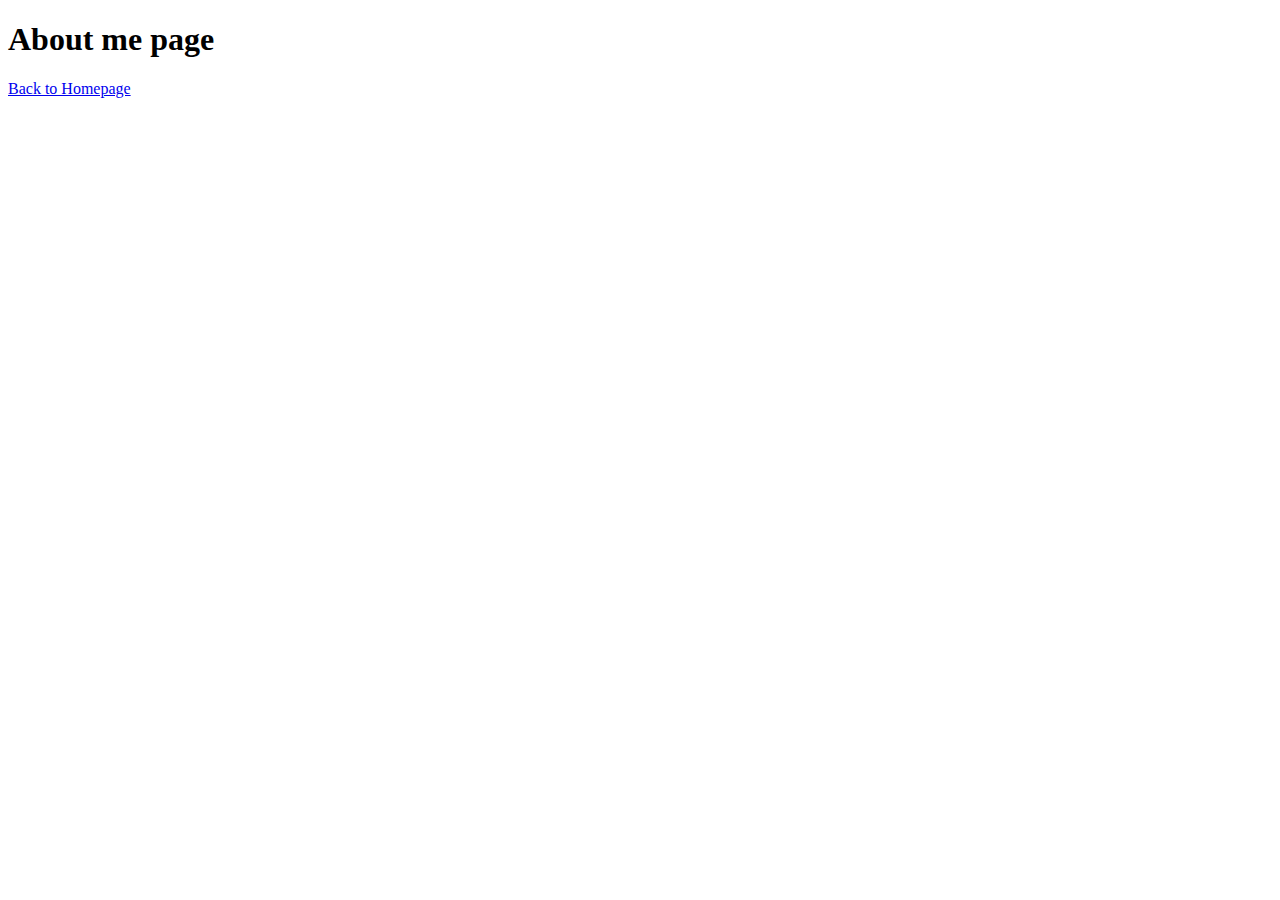
==== about.html @ ccb689b7 "Added Body in HTML + added about.html page" ====
<!DOCTYPE html>
<html lang="en">
  <head>
    <meta charset="UTF-8" />
    <meta http-equiv="X-UA-Compatible" content="IE=edge" />
    <meta name="viewport" content="width=, initial-scale=1.0" />
    <title>Document</title>
  </head>
  <body>
    <h1>About me page</h1>
    <a href="index.html">Back to Homepage</a>
  </body>
</html>
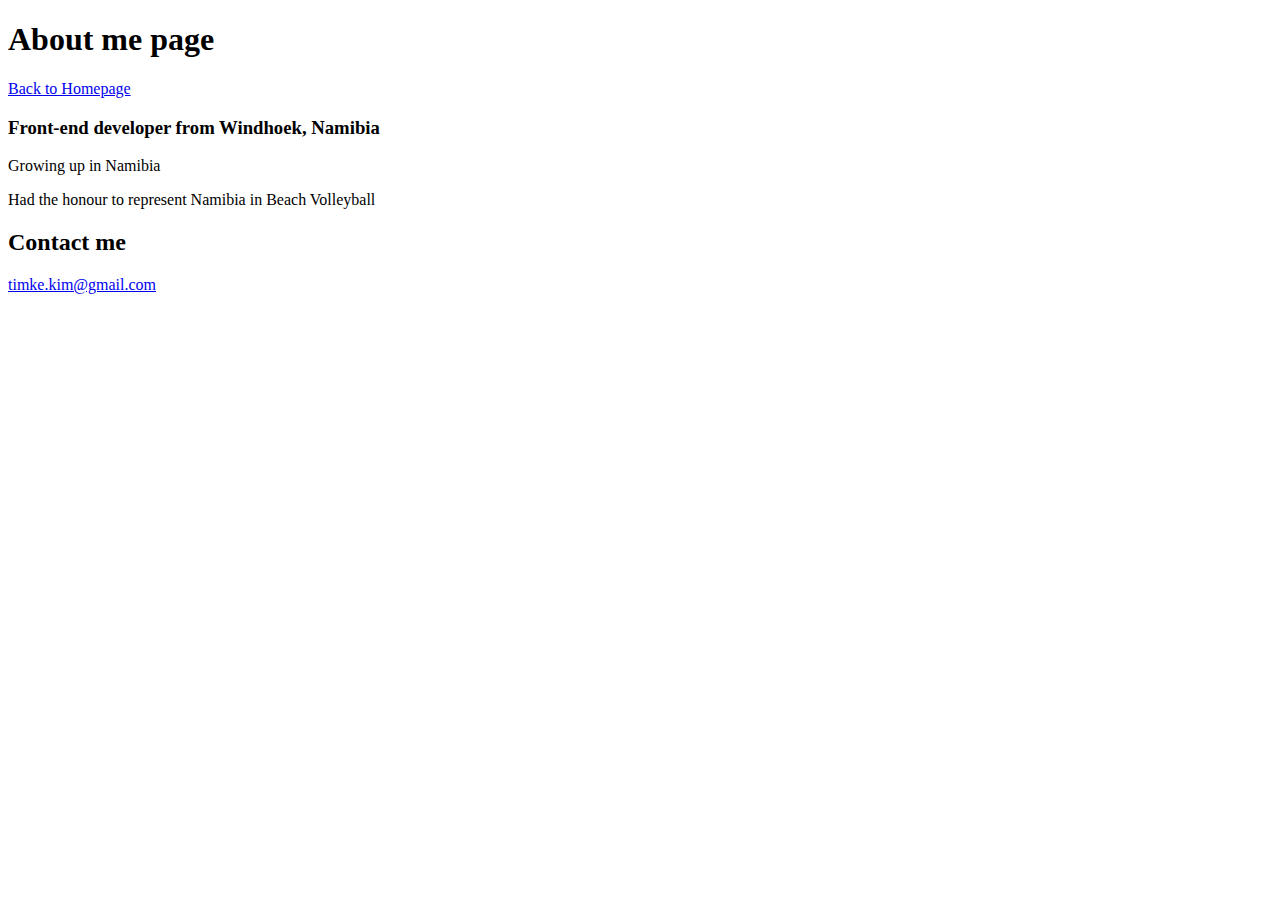
==== commit 8ea1eac0: "added context to about.html page" ====
--- a/about.html
+++ b/about.html
@@ -4,10 +4,15 @@
     <meta charset="UTF-8" />
     <meta http-equiv="X-UA-Compatible" content="IE=edge" />
     <meta name="viewport" content="width=, initial-scale=1.0" />
-    <title>Document</title>
+    <title>About Kim Timke</title>
   </head>
   <body>
     <h1>About me page</h1>
     <a href="index.html">Back to Homepage</a>
+    <h3>Front-end developer from Windhoek, Namibia</h3>
+    <p>Growing up in Namibia</p>
+    <p>Had the honour to represent Namibia in Beach Volleyball</p>
+    <h2>Contact me</h2>
+    <a href="mailto:timke.kim@gmail.com">timke.kim@gmail.com</a>
   </body>
 </html>
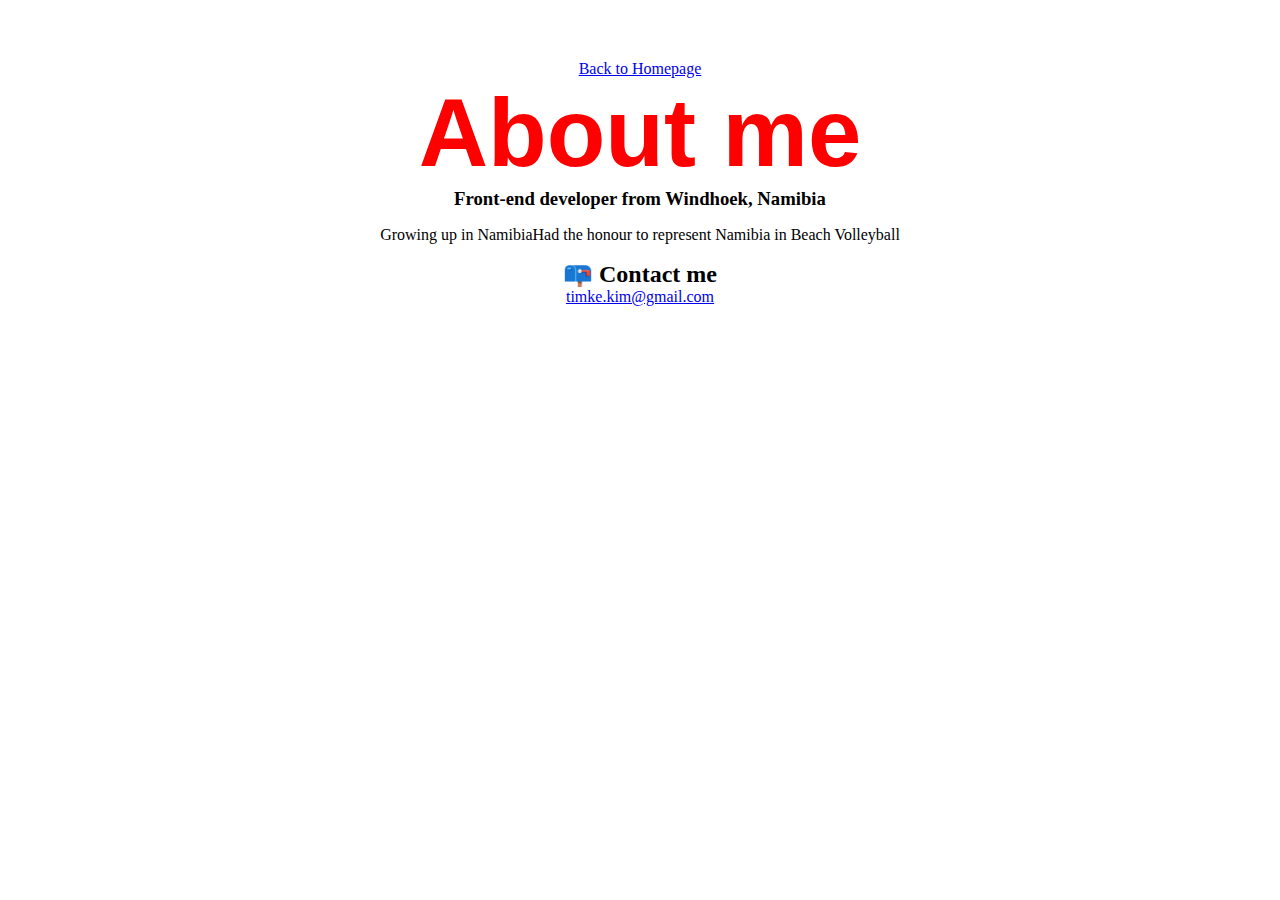
==== commit 9109621d: "working on CSS" ====
--- a/about.html
+++ b/about.html
@@ -5,14 +5,19 @@
     <meta http-equiv="X-UA-Compatible" content="IE=edge" />
     <meta name="viewport" content="width=, initial-scale=1.0" />
     <title>About Kim Timke</title>
+    <link rel="stylesheet" href="src/style.css" />
   </head>
   <body>
-    <h1>About me page</h1>
-    <a href="index.html">Back to Homepage</a>
+    <a href="index.html" class="homepage-link">Back to Homepage</a>
+    <h1>About me</h1>
     <h3>Front-end developer from Windhoek, Namibia</h3>
-    <p>Growing up in Namibia</p>
-    <p>Had the honour to represent Namibia in Beach Volleyball</p>
-    <h2>Contact me</h2>
-    <a href="mailto:timke.kim@gmail.com">timke.kim@gmail.com</a>
+    <div class="about-paragraphs">
+      <p>Growing up in Namibia</p>
+      <p>Had the honour to represent Namibia in Beach Volleyball</p>
+    </div>
+    <div class="contact">
+      <h2>📪 Contact me</h2>
+      <a href="mailto:timke.kim@gmail.com">timke.kim@gmail.com</a>
+    </div>
   </body>
 </html>
--- a/src/style.css
+++ b/src/style.css
@@ -0,0 +1,49 @@
+:root {
+  --primary-color: #2721a0;
+  --secondary-color: #493d6c;
+  --box-shadow: 0 5px 10px rgba(0, 0, 0, 0.3);
+}
+
+body {
+  max-width: 800px;
+  margin: 60px auto;
+}
+
+h1 {
+  font-size: 96px;
+  color: red;
+  font-family: Verdana, Geneva, Tahoma, sans-serif;
+}
+
+h1,
+h2,
+h3 {
+  text-align: center;
+  margin: 0 auto;
+}
+
+.navigation-links a {
+  margin: 20px;
+  padding: 20px 15px;
+  text-decoration: none;
+}
+.navigation-links {
+  display: flex;
+  margin-top: 40px;
+  justify-content: center;
+  border-radius: 4px;
+}
+
+.about-paragraphs {
+  display: flex;
+  justify-content: center;
+}
+
+.contact {
+  text-align: center;
+}
+
+.homepage-link {
+  text-align: center;
+  display: block;
+}
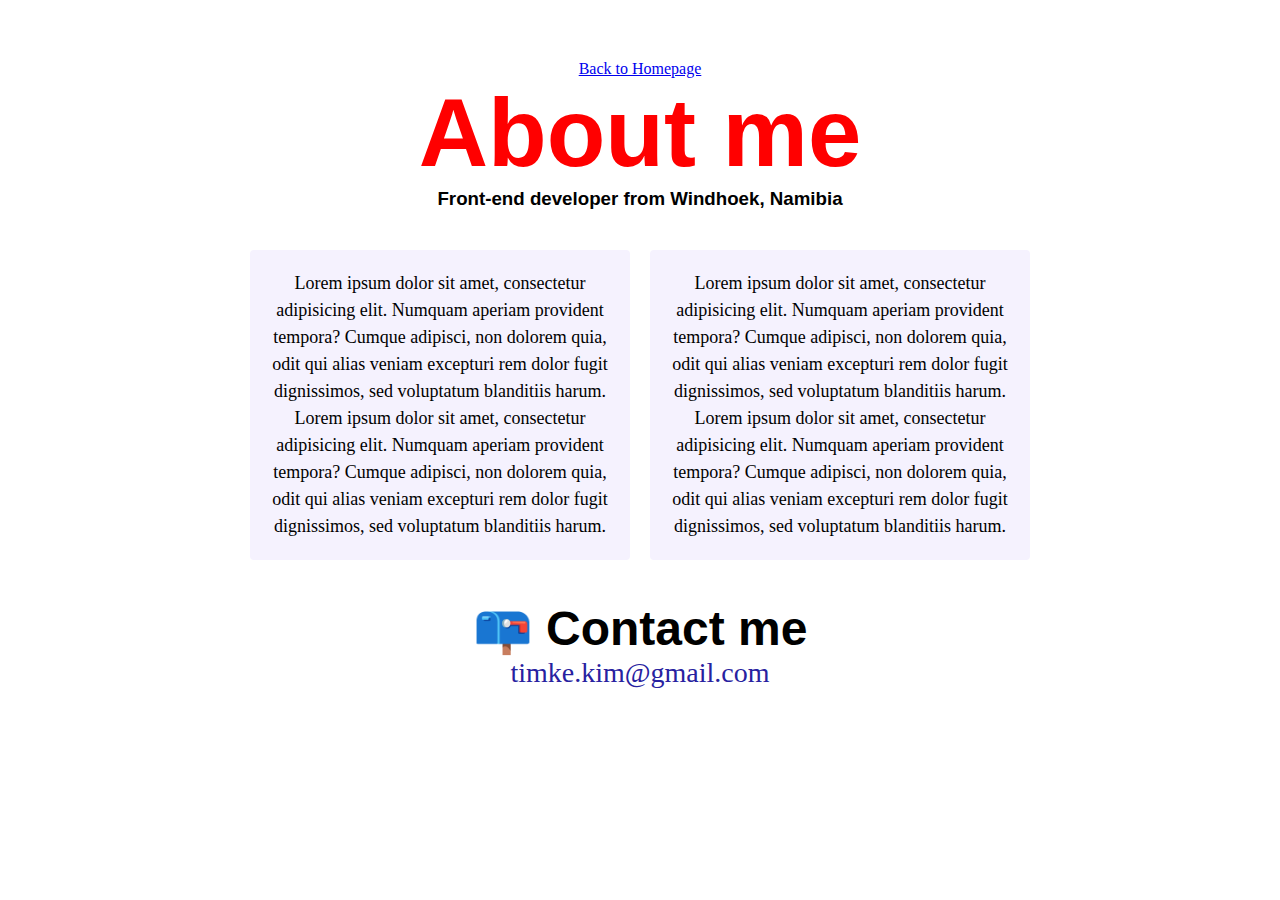
==== commit 77b03e4a: "Added paragrahs + CSS" ====
--- a/about.html
+++ b/about.html
@@ -12,12 +12,30 @@
     <h1>About me</h1>
     <h3>Front-end developer from Windhoek, Namibia</h3>
     <div class="about-paragraphs">
-      <p>Growing up in Namibia</p>
-      <p>Had the honour to represent Namibia in Beach Volleyball</p>
+      <p>
+        Lorem ipsum dolor sit amet, consectetur adipisicing elit. Numquam
+        aperiam provident tempora? Cumque adipisci, non dolorem quia, odit qui
+        alias veniam excepturi rem dolor fugit dignissimos, sed voluptatum
+        blanditiis harum. Lorem ipsum dolor sit amet, consectetur adipisicing
+        elit. Numquam aperiam provident tempora? Cumque adipisci, non dolorem
+        quia, odit qui alias veniam excepturi rem dolor fugit dignissimos, sed
+        voluptatum blanditiis harum.
+      </p>
+      <p>
+        Lorem ipsum dolor sit amet, consectetur adipisicing elit. Numquam
+        aperiam provident tempora? Cumque adipisci, non dolorem quia, odit qui
+        alias veniam excepturi rem dolor fugit dignissimos, sed voluptatum
+        blanditiis harum. Lorem ipsum dolor sit amet, consectetur adipisicing
+        elit. Numquam aperiam provident tempora? Cumque adipisci, non dolorem
+        quia, odit qui alias veniam excepturi rem dolor fugit dignissimos, sed
+        voluptatum blanditiis harum.
+      </p>
     </div>
-    <div class="contact">
+    <div id="contact">
       <h2>📪 Contact me</h2>
-      <a href="mailto:timke.kim@gmail.com">timke.kim@gmail.com</a>
+      <a href="mailto:timke.kim@gmail.com" class="email-link"
+        >timke.kim@gmail.com</a
+      >
     </div>
   </body>
 </html>
--- a/src/style.css
+++ b/src/style.css
@@ -1,7 +1,8 @@
 :root {
   --primary-color: #2721a0;
-  --secondary-color: #493d6c;
+  --secondary-color: #f5f2fe;
   --box-shadow: 0 5px 10px rgba(0, 0, 0, 0.3);
+  --font: Verdana, Geneva, Tahoma, sans-serif;
 }
 
 body {
@@ -12,7 +13,10 @@
 h1 {
   font-size: 96px;
   color: red;
-  font-family: Verdana, Geneva, Tahoma, sans-serif;
+}
+
+h2 {
+  font-size: 48px;
 }
 
 h1,
@@ -20,23 +24,37 @@
 h3 {
   text-align: center;
   margin: 0 auto;
+  font-family: var(--font);
+}
+
+p {
+  background: var(--secondary-color);
+  padding: 20px;
+  border-radius: 4px;
+  font-size: 18px;
+  line-height: 1.5;
+  text-align: center;
 }
 
 .navigation-links a {
   margin: 20px;
   padding: 20px 15px;
   text-decoration: none;
+  border-radius: 4px;
 }
 .navigation-links {
   display: flex;
   margin-top: 40px;
   justify-content: center;
-  border-radius: 4px;
 }
 
 .about-paragraphs {
   display: flex;
-  justify-content: center;
+  margin: 30px 0;
+}
+
+.about-paragraphs p {
+  margin: 10px;
 }
 
 .contact {
@@ -47,3 +65,18 @@
   text-align: center;
   display: block;
 }
+
+.contact-link {
+  border: 1px solid var(--secondary-color);
+}
+.about-link {
+  border: 1px solid var(--secondary-color);
+}
+
+.email-link {
+  display: flex;
+  justify-content: center;
+  color: var(--primary-color);
+  font-size: 28px;
+  text-decoration: none;
+}
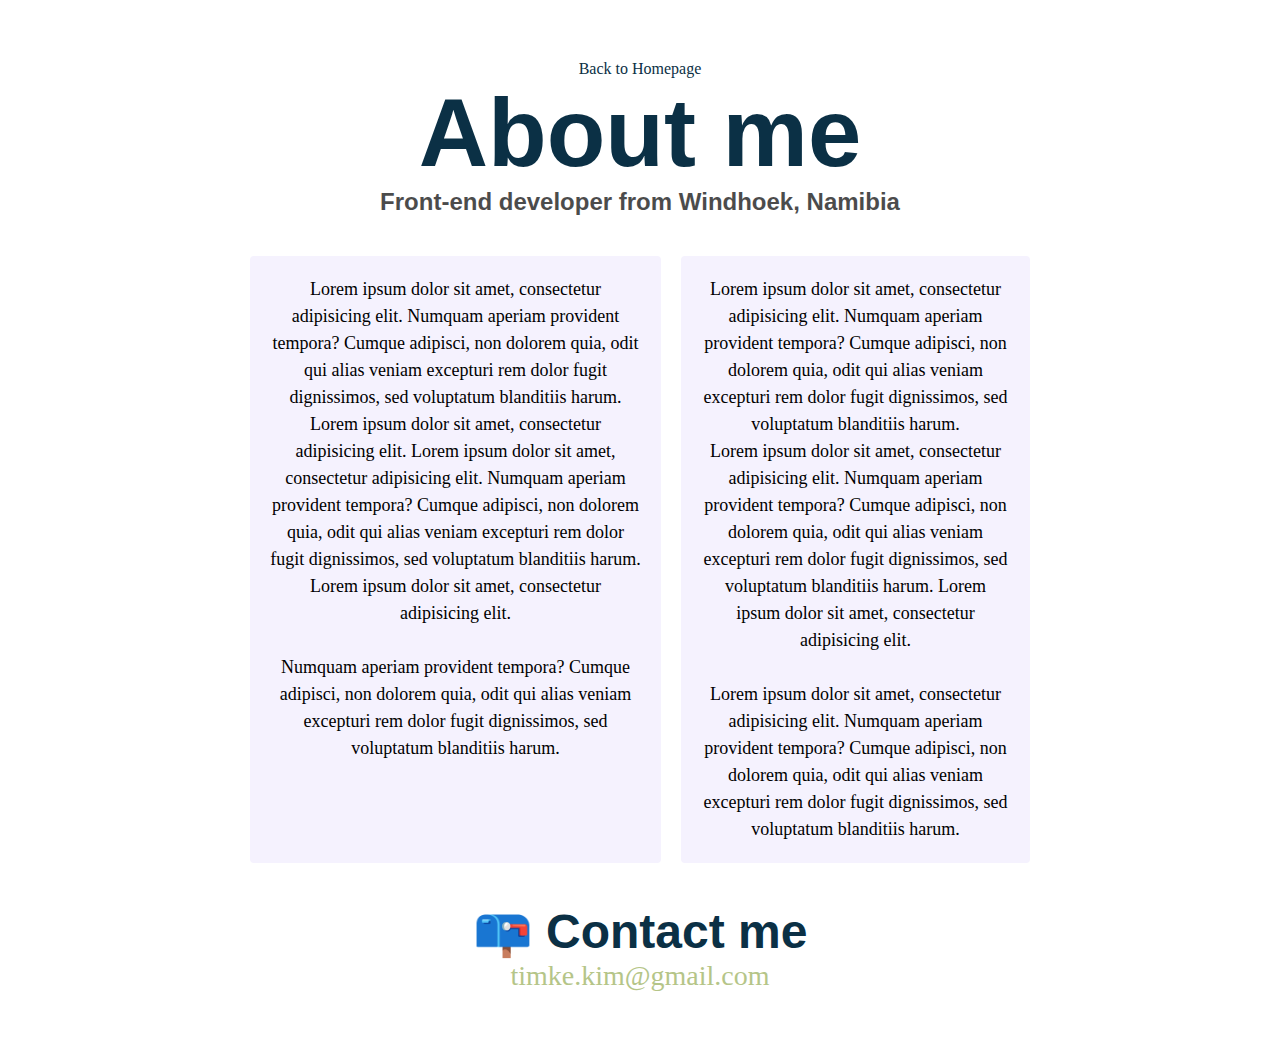
==== commit 9666c5ec: "Anchor link more visible" ====
--- a/about.html
+++ b/about.html
@@ -16,19 +16,36 @@
         Lorem ipsum dolor sit amet, consectetur adipisicing elit. Numquam
         aperiam provident tempora? Cumque adipisci, non dolorem quia, odit qui
         alias veniam excepturi rem dolor fugit dignissimos, sed voluptatum
-        blanditiis harum. Lorem ipsum dolor sit amet, consectetur adipisicing
-        elit. Numquam aperiam provident tempora? Cumque adipisci, non dolorem
-        quia, odit qui alias veniam excepturi rem dolor fugit dignissimos, sed
+        blanditiis harum.
+        <br />
+        Lorem ipsum dolor sit amet, consectetur adipisicing elit. Lorem ipsum
+        dolor sit amet, consectetur adipisicing elit. Numquam aperiam provident
+        tempora? Cumque adipisci, non dolorem quia, odit qui alias veniam
+        excepturi rem dolor fugit dignissimos, sed voluptatum blanditiis harum.
+        Lorem ipsum dolor sit amet, consectetur adipisicing elit.
+        <br />
+        <br />
+        Numquam aperiam provident tempora? Cumque adipisci, non dolorem quia,
+        odit qui alias veniam excepturi rem dolor fugit dignissimos, sed
         voluptatum blanditiis harum.
       </p>
       <p>
         Lorem ipsum dolor sit amet, consectetur adipisicing elit. Numquam
         aperiam provident tempora? Cumque adipisci, non dolorem quia, odit qui
         alias veniam excepturi rem dolor fugit dignissimos, sed voluptatum
+        blanditiis harum.
+        <br />
+        Lorem ipsum dolor sit amet, consectetur adipisicing elit. Numquam
+        aperiam provident tempora? Cumque adipisci, non dolorem quia, odit qui
+        alias veniam excepturi rem dolor fugit dignissimos, sed voluptatum
         blanditiis harum. Lorem ipsum dolor sit amet, consectetur adipisicing
-        elit. Numquam aperiam provident tempora? Cumque adipisci, non dolorem
-        quia, odit qui alias veniam excepturi rem dolor fugit dignissimos, sed
-        voluptatum blanditiis harum.
+        elit.
+        <br />
+        <br />
+        Lorem ipsum dolor sit amet, consectetur adipisicing elit. Numquam
+        aperiam provident tempora? Cumque adipisci, non dolorem quia, odit qui
+        alias veniam excepturi rem dolor fugit dignissimos, sed voluptatum
+        blanditiis harum.
       </p>
     </div>
     <div id="contact">
--- a/src/style.css
+++ b/src/style.css
@@ -1,5 +1,5 @@
 :root {
-  --primary-color: #2721a0;
+  --primary-color: #b5c588;
   --secondary-color: #f5f2fe;
   --box-shadow: 0 5px 10px rgba(0, 0, 0, 0.3);
   --font: Verdana, Geneva, Tahoma, sans-serif;
@@ -12,11 +12,17 @@
 
 h1 {
   font-size: 96px;
-  color: red;
+  color: #0b3045;
 }
 
 h2 {
   font-size: 48px;
+  color: #0b3045;
+}
+
+h3 {
+  font-size: 24px;
+  opacity: 0.7;
 }
 
 h1,
@@ -64,13 +70,24 @@
 .homepage-link {
   text-align: center;
   display: block;
+  text-decoration: none;
+  color: #0b3045;
+}
+.homepage-link:hover {
+  text-decoration: underline;
+  color: var(--primary-color);
 }
 
 .contact-link {
-  border: 1px solid var(--secondary-color);
+  border: 1px solid var(--primary-color);
+  background: var(--primary-color);
+  box-shadow: var(--box-shadow);
+  color: white;
 }
 .about-link {
-  border: 1px solid var(--secondary-color);
+  border: 1px solid var(--primary-color);
+  color: var(--primary-color);
+  border: 1px solid var(--primary-color);
 }
 
 .email-link {
@@ -80,3 +97,7 @@
   font-size: 28px;
   text-decoration: none;
 }
+
+.email-link:hover {
+  text-decoration: underline;
+}
